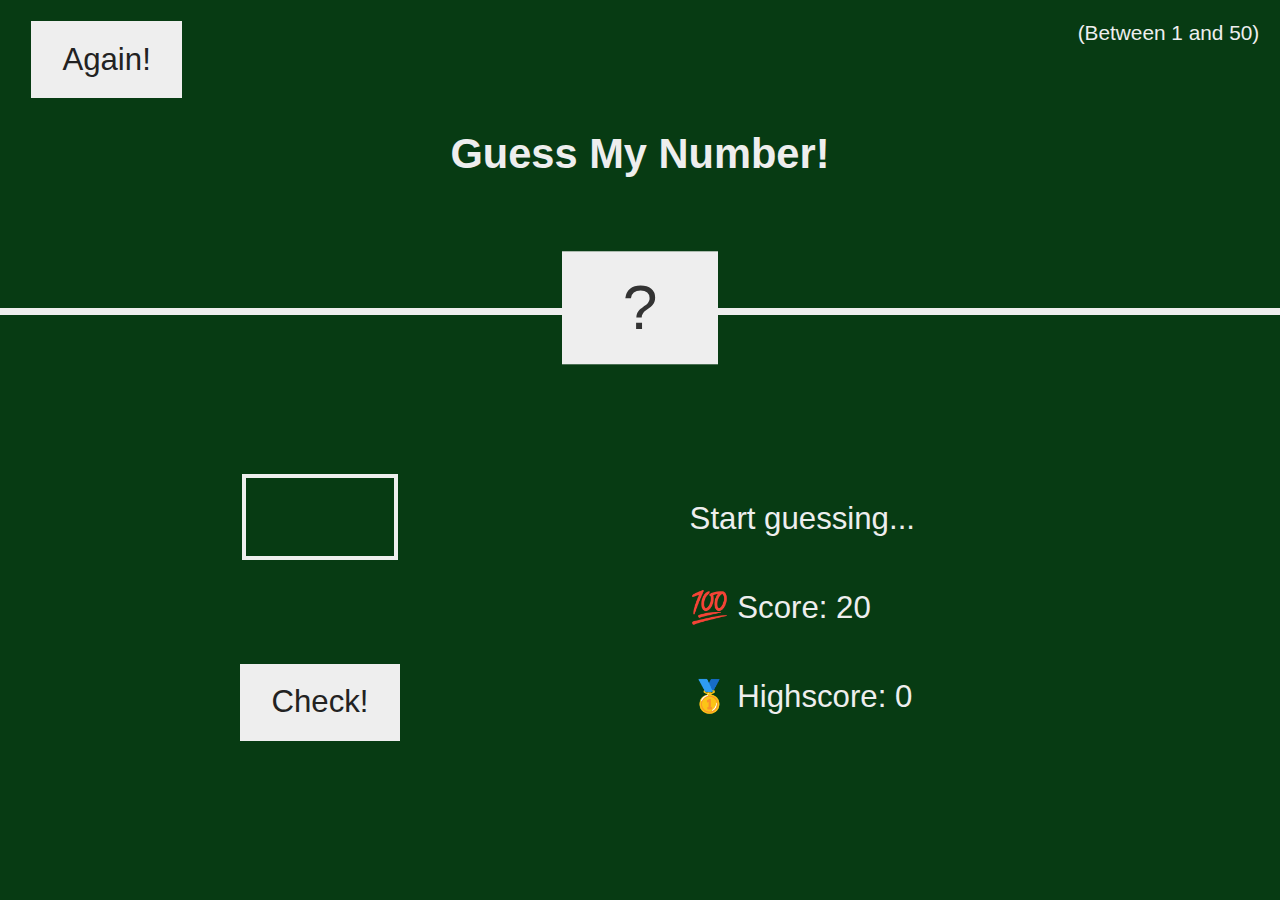
==== index.html @ 77ebbc5f "RangeChange" ====
<!DOCTYPE html>
<html lang="en">
  <head>
    <meta charset="UTF-8" />
    <meta name="viewport" content="width=device-width, initial-scale=1.0" />
    <meta http-equiv="X-UA-Compatible" content="ie=edge" />
    <link rel="stylesheet" href="style.css" />
    <title>Guess My Number!</title>
    <!-- As part of the tutorial - Complete Javasript course - by Jonas Schmedtmann - in Udemy -->
  </head>
  <body>
    <header>
      <h1>Guess My Number!</h1>
      <p class="between">(Between 1 and 50)</p>
      <button class="btn again">Again!</button>
      <div class="number">?</div>
    </header>
    <main>
      <section class="left">
        <input type="number" class="guess" />
        <button class="btn check">Check!</button>
      </section>
      <section class="right">
        <p class="message">Start guessing...</p>
        <p class="label-score">💯 Score: <span class="score">20</span></p>
        <p class="label-highscore">
          🥇 Highscore: <span class="highscore">0</span>
        </p>
      </section>
    </main>
    <script src="script.js"></script>
  </body>
</html>
---- style.css ----
* {
  margin: 0;
  padding: 0;
  box-sizing: inherit;
}

html {
  font-size: 65%;
  box-sizing: border-box;
}

body {
  font-family: Arial, Helvetica, sans-serif;
  color: #eee;
  background-color: #073b13; 
}

/* LAYOUT */
header {
  position: relative;
  height: 35vh;
  
  border-bottom: 7px solid #eee;
}

main {
  height: 65vh;
  color: #eee;
  display: flex;
  align-items: center;
  justify-content: space-around;
}

.left {
  width: 52rem;
  display: flex;
  flex-direction: column;
  align-items: center;
}

.right {
  width: 52rem;
  font-size: 3rem;
}

/* ELEMENTS STYLE */
h1 {
  font-size: 4rem;
  text-align: center;
  position: absolute;
  width: 100%;
  top: 50%;
  left: 50%;
  transform: translate(-50%, -50%);
}

.number {
  background: #eee;
  color: #333;
  font-size: 6rem;
  width: 15rem;
  padding: 2rem;
  text-align: center;
  position: absolute;
  bottom: 0;
  left: 50%;
  transform: translate(-50%, 50%);
}

.between {
  font-size: 2rem;
  position: absolute;
  top: 2rem;
  right: 2rem;
}

.again {
  position: absolute;
  top: 2rem;
  left: 3rem;
}

.guess {
  background: none;
  border: 4px solid #eee;
  font-family: inherit;
  color: inherit;
  font-size: 3rem;
  padding: 2rem;
  width: 15rem;
  text-align: center;
  /* display: block; */
  margin-bottom: 10rem;
}

.btn {
  border: none;
  background-color: #eee;
  color: #222;
  font-size: 3rem;
  font-family: inherit;
  padding: 2rem 3rem;
  cursor: pointer;
}

.btn:hover {
  background-color: #ed9f9f;
}

.message {
  margin-bottom: 5rem;
  /* height: 3rem; */
}

.label-score {
  margin-bottom: 5rem;
}
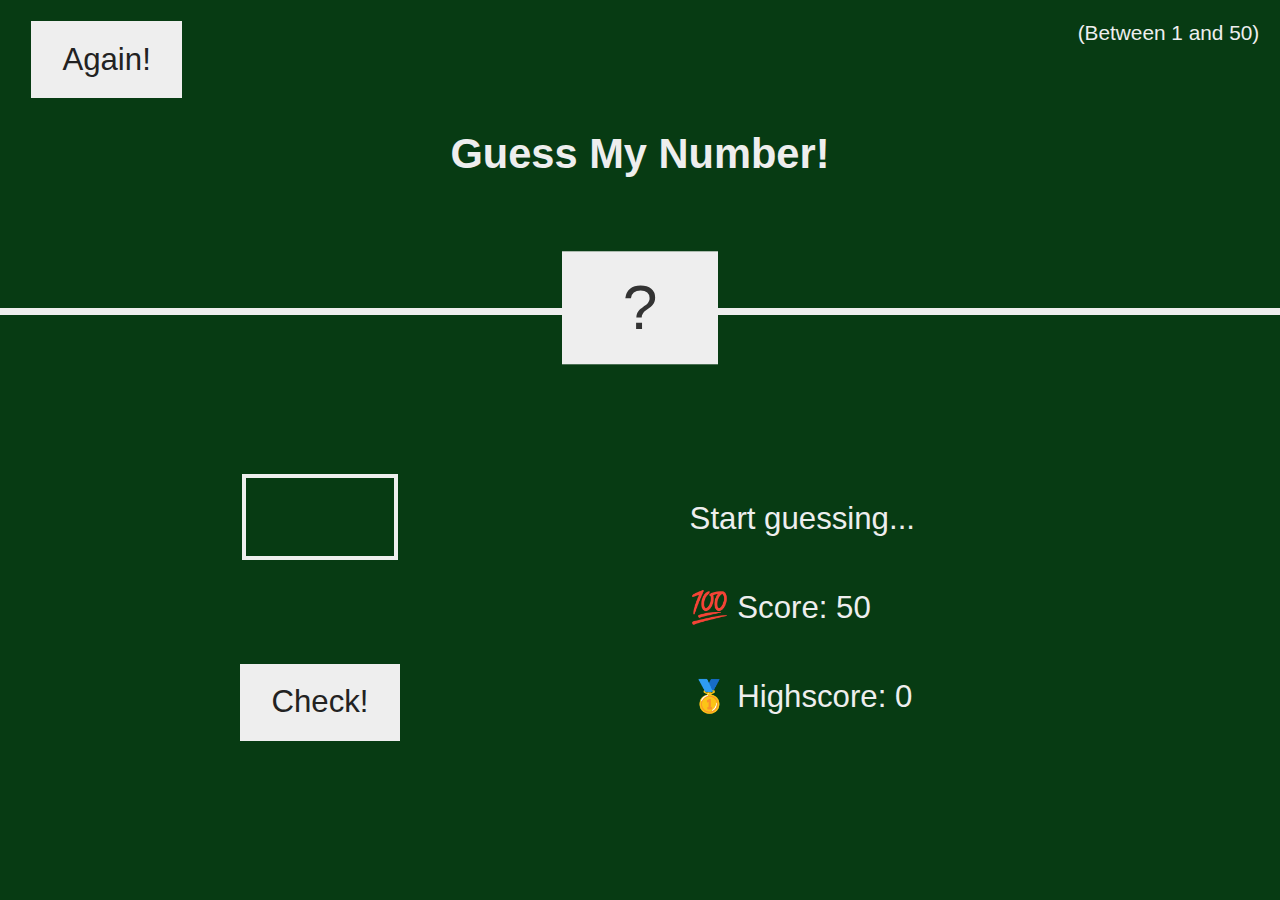
==== commit 1d42ffb3: "scorechange" ====
--- a/index.html
+++ b/index.html
@@ -22,7 +22,7 @@
       </section>
       <section class="right">
         <p class="message">Start guessing...</p>
-        <p class="label-score">💯 Score: <span class="score">20</span></p>
+        <p class="label-score">💯 Score: <span class="score">50</span></p>
         <p class="label-highscore">
           🥇 Highscore: <span class="highscore">0</span>
         </p>
